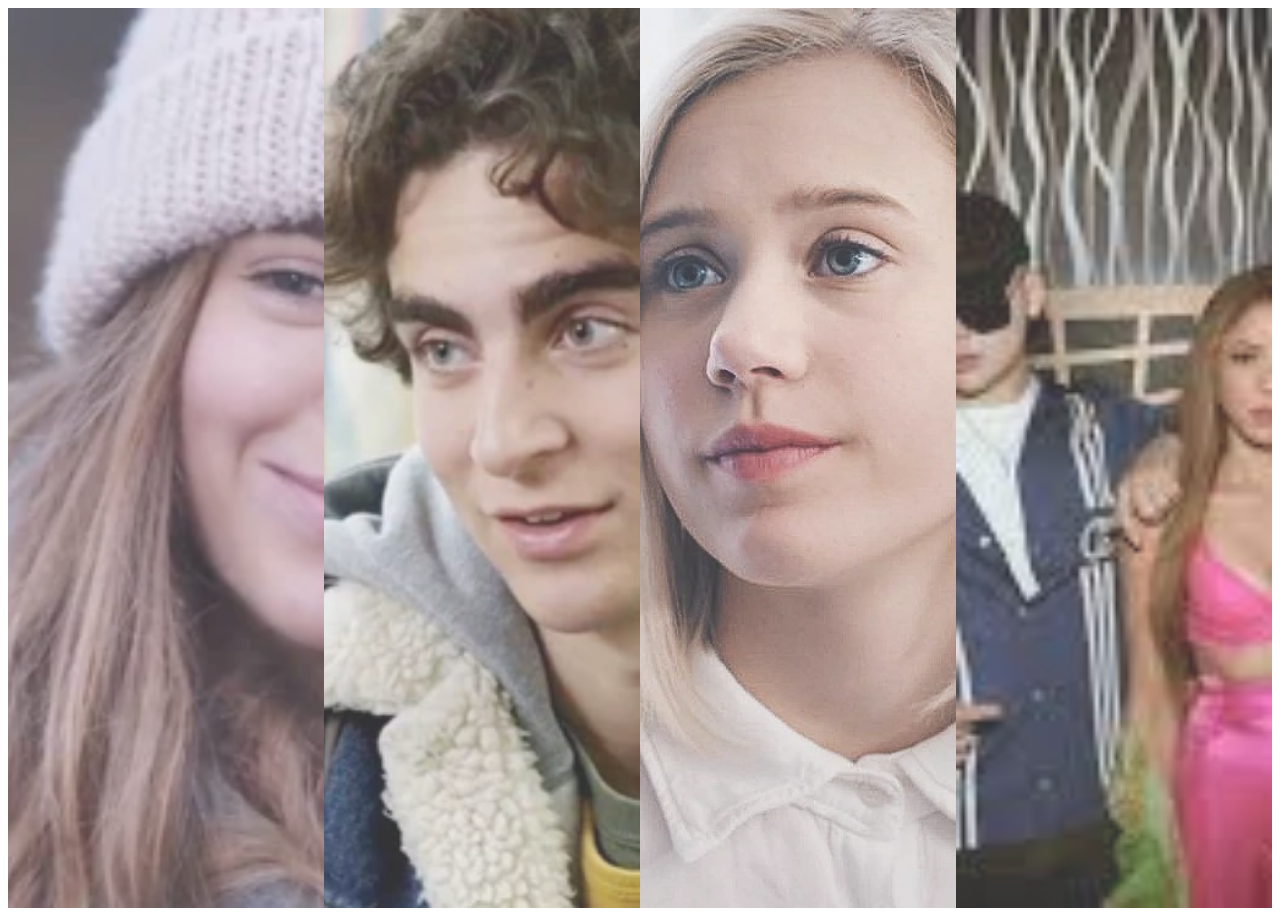
==== index.html @ 656a463c "hello web" ====
<!DOCTYPE html>
<head>
    <meta charset="UTF-8">
    <title>dalebisaexplotamelabisa</title>
    <link rel="stylesheet" href="./elbisa.css">
</head>
<body>
    <section>
        <a class="hlink eva" href="https://skam.fandom.com/es/wiki/Eva_Kviig_Mohn"></a>
        <a class="hlink jonas" href="https://skam.fandom.com/es/wiki/Jonas_Noah_Vasquez"></a>
        <a class="hlink noora" href="https://skam.fandom.com/es/wiki/Noora_Amalie_S%C3%A6tre"></a>
        <a class="hlink elbisa" href="https://skam.fandom.com/es/wiki/Vilde_Lien_Hellerud"></a>
    </section>
</body>
---- elbisa.css ----
body {
    display: flex;
    justify-content: center;
    min-height: 100vh;
}

section {
    display: flex;
    width: 100%; /*600px*/
    min-height: 100%; /*430px*/
}

.eva {
    background-image: url(./pics/eva.webp);
    background-size: cover;
    background-position: center;
}

.jonas {
    background-image: url(./pics/jonas.webp);
    background-size: cover;
    background-position: center;
}

.noora {
    background-image: url(./pics/noora.webp);
    background-size: cover;
    background-position: center;
}

.elbisa {
    background-image: url(./pics/bisa.jpg);
    background-size: cover;
    background-position: center;
}

.hlink {
    width: 0px;
    flex-grow: 1;
    object-fit: cover;
    opacity: .8;
    transition: .5s ease;
}

.hlink:hover {
    cursor: crosshair;
    width: 300px;
    opacity: 1;
    filter: contrast(120%);
}
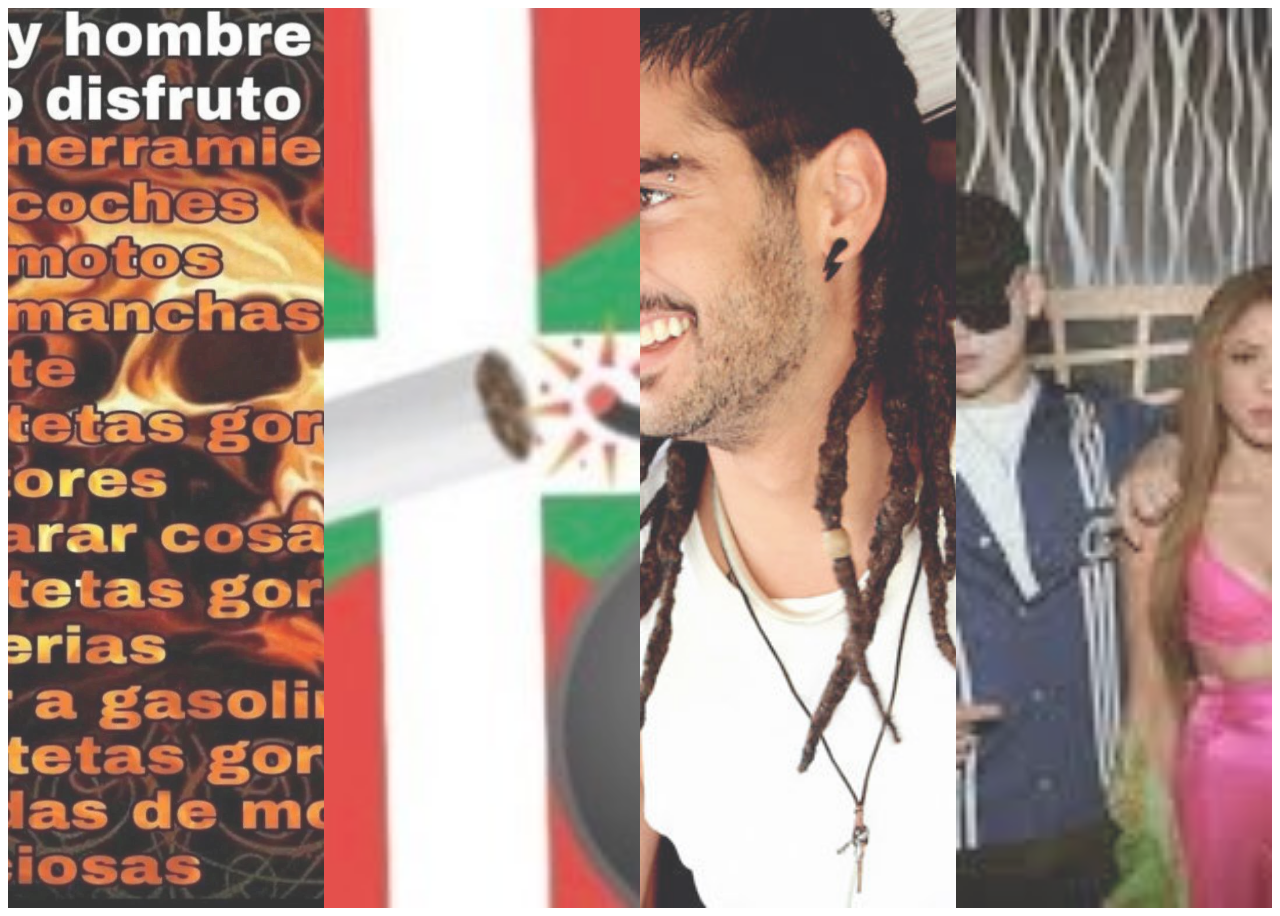
==== commit 5b06628c: "changed" ====
--- a/index.html
+++ b/index.html
@@ -6,9 +6,9 @@
 </head>
 <body>
     <section>
-        <a class="hlink eva" href="https://skam.fandom.com/es/wiki/Eva_Kviig_Mohn"></a>
-        <a class="hlink jonas" href="https://skam.fandom.com/es/wiki/Jonas_Noah_Vasquez"></a>
+        <a class="hlink eva" href="./video.html"></a>
+        <a class="hlink jonas" href="https://twitter.com/euskadifumar/photo"></a>
         <a class="hlink noora" href="https://skam.fandom.com/es/wiki/Noora_Amalie_S%C3%A6tre"></a>
         <a class="hlink elbisa" href="https://skam.fandom.com/es/wiki/Vilde_Lien_Hellerud"></a>
     </section>
-</body>+</body>
--- a/elbisa.css
+++ b/elbisa.css
@@ -11,19 +11,19 @@
 }
 
 .eva {
-    background-image: url(./pics/eva.webp);
+    background-image: url(./pics/calavera.jpeg);
     background-size: cover;
     background-position: center;
 }
 
 .jonas {
-    background-image: url(./pics/jonas.webp);
+    background-image: url(./pics/euskalherria.jpg);
     background-size: cover;
     background-position: center;
 }
 
 .noora {
-    background-image: url(./pics/noora.webp);
+    background-image: url(./pics/melendi5.png);
     background-size: cover;
     background-position: center;
 }
